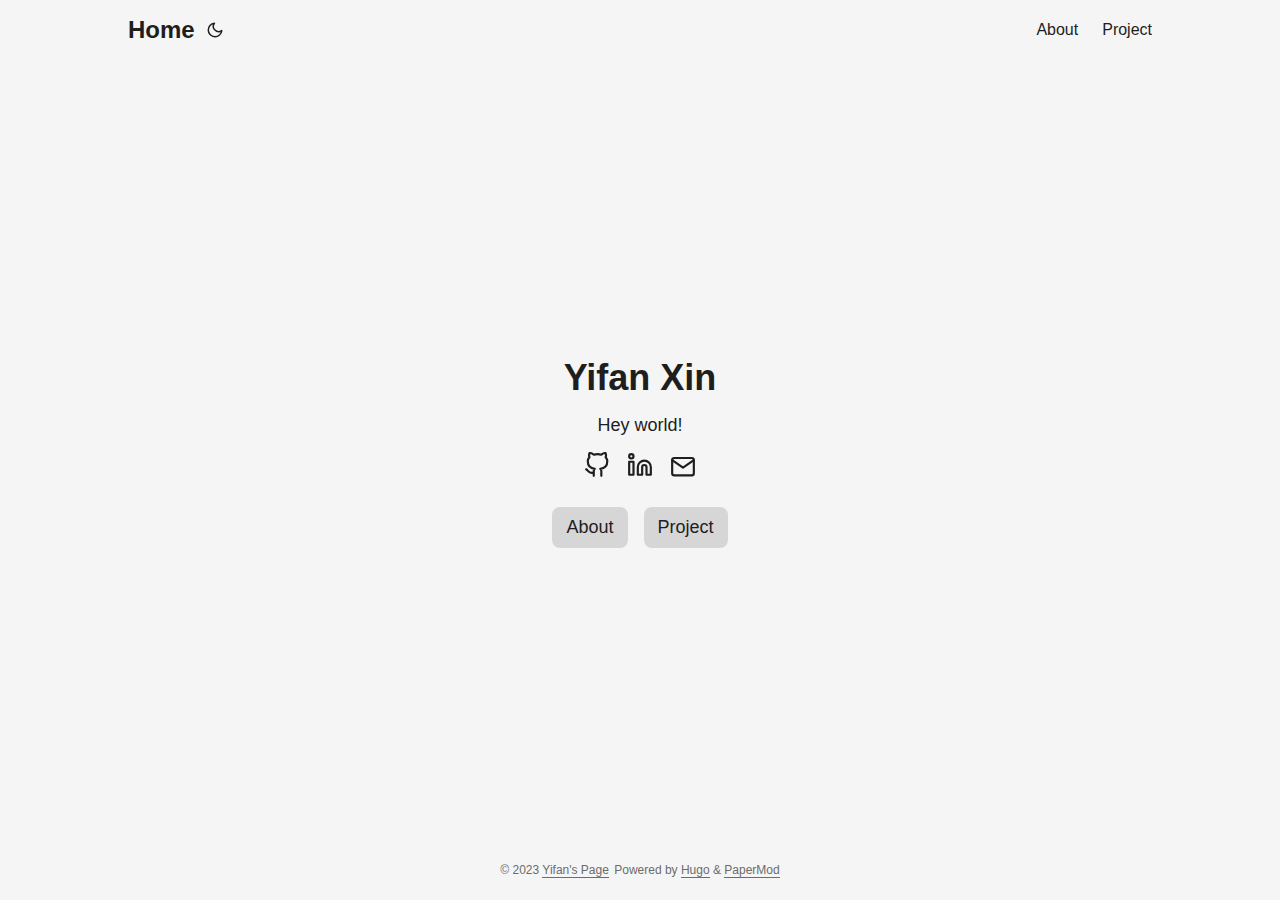
==== index.html @ df317a0d "Update index.html" ====
<!DOCTYPE html>
<html lang="en" dir="auto">

<head>
	<meta name="generator" content="Hugo 0.109.0"><meta charset="utf-8">
<meta http-equiv="X-UA-Compatible" content="IE=edge">
<meta name="viewport" content="width=device-width, initial-scale=1, shrink-to-fit=no">
<meta name="robots" content="index, follow">
<title>Yifan&#39;s Page</title>

<meta name="description" content="">
<meta name="author" content="Yifan">
<link rel="canonical" href="https://iffy713.github.io/">
<link crossorigin="anonymous" href="/assets/css/stylesheet.96899f97d8f8189d0ff2f895ef7d104ef2a38fa0104562f554c249c6476eda64.css" integrity="sha256-lomfl9j4GJ0P8viV730QTvKjj6AQRWL1VMJJxkdu2mQ=" rel="preload stylesheet" as="style">
<link rel="icon" href="https://iffy713.github.io/favicon.ico">
<link rel="icon" type="image/png" sizes="16x16" href="https://iffy713.github.io/favicon-16x16.png">
<link rel="icon" type="image/png" sizes="32x32" href="https://iffy713.github.io/favicon-32x32.png">
<link rel="apple-touch-icon" href="https://iffy713.github.io/apple-touch-icon.png">
<link rel="mask-icon" href="https://iffy713.github.io/safari-pinned-tab.svg">
<meta name="theme-color" content="#2e2e33">
<meta name="msapplication-TileColor" content="#2e2e33">
<link rel="alternate" type="application/rss+xml" href="https://iffy713.github.io/index.xml">
<link rel="alternate" type="application/json" href="https://iffy713.github.io/index.json">
<noscript>
    <style>
        #theme-toggle,
        .top-link {
            display: none;
        }

    </style>
    <style>
        @media (prefers-color-scheme: dark) {
            :root {
                --theme: rgb(29, 30, 32);
                --entry: rgb(46, 46, 51);
                --primary: rgb(218, 218, 219);
                --secondary: rgb(155, 156, 157);
                --tertiary: rgb(65, 66, 68);
                --content: rgb(196, 196, 197);
                --hljs-bg: rgb(46, 46, 51);
                --code-bg: rgb(55, 56, 62);
                --border: rgb(51, 51, 51);
            }

            .list {
                background: var(--theme);
            }

            .list:not(.dark)::-webkit-scrollbar-track {
                background: 0 0;
            }

            .list:not(.dark)::-webkit-scrollbar-thumb {
                border-color: var(--theme);
            }
        }

    </style>
</noscript><meta property="og:title" content="Yifan&#39;s Page" />
<meta property="og:description" content="" />
<meta property="og:type" content="website" />
<meta property="og:url" content="https://iffy713.github.io/" />

<meta name="twitter:card" content="summary"/>
<meta name="twitter:title" content="Yifan&#39;s Page"/>
<meta name="twitter:description" content=""/>

<script type="application/ld+json">
{
  "@context": "https://schema.org",
  "@type": "Organization",
  "name": "Yifan's Page",
  "url": "https://iffy713.github.io/",
  "description": "",
  "thumbnailUrl": "https://iffy713.github.io/favicon.ico",
  "sameAs": [
      "https://github.com/iffy713", "https://www.linkedin.com/in/yifan-xin/", "iffy713@gmail.com"
  ]
}
</script>
</head>

<body class="list" id="top">
<script>
    if (localStorage.getItem("pref-theme") === "dark") {
        document.body.classList.add('dark');
    } else if (localStorage.getItem("pref-theme") === "light") {
        document.body.classList.remove('dark')
    } else if (window.matchMedia('(prefers-color-scheme: dark)').matches) {
        document.body.classList.add('dark');
    }

</script>

<header class="header">
    <nav class="nav">
        <div class="logo">
            <a href="https://iffy713.github.io/" accesskey="h" title="Home (Alt + H)">Home</a>
            <div class="logo-switches">
                <button id="theme-toggle" accesskey="t" title="(Alt + T)">
                    <svg id="moon" xmlns="http://www.w3.org/2000/svg" width="24" height="18" viewBox="0 0 24 24"
                        fill="none" stroke="currentColor" stroke-width="2" stroke-linecap="round"
                        stroke-linejoin="round">
                        <path d="M21 12.79A9 9 0 1 1 11.21 3 7 7 0 0 0 21 12.79z"></path>
                    </svg>
                    <svg id="sun" xmlns="http://www.w3.org/2000/svg" width="24" height="18" viewBox="0 0 24 24"
                        fill="none" stroke="currentColor" stroke-width="2" stroke-linecap="round"
                        stroke-linejoin="round">
                        <circle cx="12" cy="12" r="5"></circle>
                        <line x1="12" y1="1" x2="12" y2="3"></line>
                        <line x1="12" y1="21" x2="12" y2="23"></line>
                        <line x1="4.22" y1="4.22" x2="5.64" y2="5.64"></line>
                        <line x1="18.36" y1="18.36" x2="19.78" y2="19.78"></line>
                        <line x1="1" y1="12" x2="3" y2="12"></line>
                        <line x1="21" y1="12" x2="23" y2="12"></line>
                        <line x1="4.22" y1="19.78" x2="5.64" y2="18.36"></line>
                        <line x1="18.36" y1="5.64" x2="19.78" y2="4.22"></line>
                    </svg>
                </button>
            </div>
        </div>
        <ul id="menu">
            <li>
                <a href="https://iffy713.github.io/about" title="About">
                    <span>About</span>
                </a>
            </li>
            <li>
                <a href="https://iffy713.github.io/project" title="Project">
                    <span>Project</span>
                </a>
            </li>
        </ul>
    </nav>
</header>
<main class="main"><div class="profile">
    <div class="profile_inner">
        <h1>Yifan Xin</h1>
        <span>Hey world!</span><div class="social-icons">
    <a href="https://github.com/iffy713" target="_blank" rel="noopener noreferrer me" title="Github">
        <svg xmlns="http://www.w3.org/2000/svg" viewBox="0 0 24 24" fill="none" stroke="currentColor" stroke-width="2"
    stroke-linecap="round" stroke-linejoin="round">
    <path
        d="M9 19c-5 1.5-5-2.5-7-3m14 6v-3.87a3.37 3.37 0 0 0-.94-2.61c3.14-.35 6.44-1.54 6.44-7A5.44 5.44 0 0 0 20 4.77 5.07 5.07 0 0 0 19.91 1S18.73.65 16 2.48a13.38 13.38 0 0 0-7 0C6.27.65 5.09 1 5.09 1A5.07 5.07 0 0 0 5 4.77a5.44 5.44 0 0 0-1.5 3.78c0 5.42 3.3 6.61 6.44 7A3.37 3.37 0 0 0 9 18.13V22">
    </path>
</svg>
    </a>
    <a href="https://www.linkedin.com/in/yifan-xin/" target="_blank" rel="noopener noreferrer me" title="Linkedin">
        <svg xmlns="http://www.w3.org/2000/svg" viewBox="0 0 24 24" fill="none" stroke="currentColor" stroke-width="2"
    stroke-linecap="round" stroke-linejoin="round">
    <path d="M16 8a6 6 0 0 1 6 6v7h-4v-7a2 2 0 0 0-2-2 2 2 0 0 0-2 2v7h-4v-7a6 6 0 0 1 6-6z"></path>
    <rect x="2" y="9" width="4" height="12"></rect>
    <circle cx="4" cy="4" r="2"></circle>
</svg>
    </a>
    <a href="mailto:iffy713@gmail.com" target="_blank" rel="noopener noreferrer me" title="Email">
        <svg xmlns="http://www.w3.org/2000/svg" viewBox="0 0 24 21" fill="none" stroke="currentColor" stroke-width="2"
    stroke-linecap="round" stroke-linejoin="round">
    <path d="M4 4h16c1.1 0 2 .9 2 2v12c0 1.1-.9 2-2 2H4c-1.1 0-2-.9-2-2V6c0-1.1.9-2 2-2z"></path>
    <polyline points="22,6 12,13 2,6"></polyline>
</svg>
    </a>
</div>

        <div class="buttons">
            <a class="button" href="about" rel="noopener" title="About">
                <span class="button-inner">
                    About
                </span>
            </a>
            <a class="button" href="project" rel="noopener" title="Project">
                <span class="button-inner">
                    Project
                </span>
            </a>
        </div>
    </div>
</div>

    </main>

<footer class="footer">
    <span>&copy; 2023 <a href="https://iffy713.github.io/">Yifan&#39;s Page</a></span>
    <span>
        Powered by
        <a href="https://gohugo.io/" rel="noopener noreferrer" target="_blank">Hugo</a> &
        <a href="https://github.com/adityatelange/hugo-PaperMod/" rel="noopener" target="_blank">PaperMod</a>
    </span>
</footer>
<a href="#top" aria-label="go to top" title="Go to Top (Alt + G)" class="top-link" id="top-link" accesskey="g">
    <svg xmlns="http://www.w3.org/2000/svg" viewBox="0 0 12 6" fill="currentColor">
        <path d="M12 6H0l6-6z" />
    </svg>
</a>

<script>
    let menu = document.getElementById('menu')
    if (menu) {
        menu.scrollLeft = localStorage.getItem("menu-scroll-position");
        menu.onscroll = function () {
            localStorage.setItem("menu-scroll-position", menu.scrollLeft);
        }
    }

    document.querySelectorAll('a[href^="#"]').forEach(anchor => {
        anchor.addEventListener("click", function (e) {
            e.preventDefault();
            var id = this.getAttribute("href").substr(1);
            if (!window.matchMedia('(prefers-reduced-motion: reduce)').matches) {
                document.querySelector(`[id='${decodeURIComponent(id)}']`).scrollIntoView({
                    behavior: "smooth"
                });
            } else {
                document.querySelector(`[id='${decodeURIComponent(id)}']`).scrollIntoView();
            }
            if (id === "top") {
                history.replaceState(null, null, " ");
            } else {
                history.pushState(null, null, `#${id}`);
            }
        });
    });

</script>
<script>
    var mybutton = document.getElementById("top-link");
    window.onscroll = function () {
        if (document.body.scrollTop > 800 || document.documentElement.scrollTop > 800) {
            mybutton.style.visibility = "visible";
            mybutton.style.opacity = "1";
        } else {
            mybutton.style.visibility = "hidden";
            mybutton.style.opacity = "0";
        }
    };

</script>
<script>
    document.getElementById("theme-toggle").addEventListener("click", () => {
        if (document.body.className.includes("dark")) {
            document.body.classList.remove('dark');
            localStorage.setItem("pref-theme", 'light');
        } else {
            document.body.classList.add('dark');
            localStorage.setItem("pref-theme", 'dark');
        }
    })

</script>
</body>

</html>
---- assets/css/stylesheet.96899f97d8f8189d0ff2f895ef7d104ef2a38fa0104562f554c249c6476eda64.css ----
/*
  PaperMod v6
  License: MIT https://github.com/adityatelange/hugo-PaperMod/blob/master/LICENSE
  Copyright (c) 2020 nanxiaobei and adityatelange
  Copyright (c) 2021-2022 adityatelange
*/
:root{--gap:24px;--content-gap:20px;--nav-width:1024px;--main-width:720px;--header-height:60px;--footer-height:60px;--radius:8px;--theme:rgb(255, 255, 255);--entry:rgb(255, 255, 255);--primary:rgb(30, 30, 30);--secondary:rgb(108, 108, 108);--tertiary:rgb(214, 214, 214);--content:rgb(31, 31, 31);--hljs-bg:rgb(28, 29, 33);--code-bg:rgb(245, 245, 245);--border:rgb(238, 238, 238)}.dark{--theme:rgb(29, 30, 32);--entry:rgb(46, 46, 51);--primary:rgb(218, 218, 219);--secondary:rgb(155, 156, 157);--tertiary:rgb(65, 66, 68);--content:rgb(196, 196, 197);--hljs-bg:rgb(46, 46, 51);--code-bg:rgb(55, 56, 62);--border:rgb(51, 51, 51)}.list{background:var(--code-bg)}.dark.list{background:var(--theme)}*,::after,::before{box-sizing:border-box}html{-webkit-tap-highlight-color:transparent;overflow-y:scroll}a,button,body,h1,h2,h3,h4,h5,h6{color:var(--primary)}body{font-family:-apple-system,BlinkMacSystemFont,segoe ui,Roboto,Oxygen,Ubuntu,Cantarell,open sans,helvetica neue,sans-serif;font-size:18px;line-height:1.6;word-break:break-word;background:var(--theme)}article,aside,figcaption,figure,footer,header,hgroup,main,nav,section,table{display:block}h1,h2,h3,h4,h5,h6{line-height:1.2}h1,h2,h3,h4,h5,h6,p{margin-top:0;margin-bottom:0}ul{padding:0}a{text-decoration:none}body,figure,ul{margin:0}table{width:100%;border-collapse:collapse;border-spacing:0;overflow-x:auto;word-break:keep-all}button,input,textarea{padding:0;font:inherit;background:0 0;border:0}input,textarea{outline:0}button,input[type=button],input[type=submit]{cursor:pointer}input:-webkit-autofill,textarea:-webkit-autofill{box-shadow:0 0 0 50px var(--theme)inset}img{display:block;max-width:100%}.not-found{position:absolute;left:0;right:0;display:flex;align-items:center;justify-content:center;height:80%;font-size:160px;font-weight:700}.archive-posts{width:100%;font-size:16px}.archive-year{margin-top:40px}.archive-year:not(:last-of-type){border-bottom:2px solid var(--border)}.archive-month{display:flex;align-items:flex-start;padding:10px 0}.archive-month-header{margin:25px 0;width:200px}.archive-month:not(:last-of-type){border-bottom:1px solid var(--border)}.archive-entry{position:relative;padding:5px;margin:10px 0}.archive-entry-title{margin:5px 0;font-weight:400}.archive-count,.archive-meta{color:var(--secondary);font-size:14px}.footer,.top-link{font-size:12px;color:var(--secondary)}.footer{max-width:calc(var(--main-width) + var(--gap) * 2);margin:auto;padding:calc((var(--footer-height) - var(--gap))/2)var(--gap);text-align:center;line-height:24px}.footer span{margin-inline-start:1px;margin-inline-end:1px}.footer span:last-child{white-space:nowrap}.footer a{color:inherit;border-bottom:1px solid var(--secondary)}.footer a:hover{border-bottom:1px solid var(--primary)}.top-link{visibility:hidden;position:fixed;bottom:60px;right:30px;z-index:99;background:var(--tertiary);width:42px;height:42px;padding:12px;border-radius:64px;transition:visibility .5s,opacity .8s linear}.top-link,.top-link svg{filter:drop-shadow(0 0 0 var(--theme))}.footer a:hover,.top-link:hover{color:var(--primary)}.top-link:focus,#theme-toggle:focus{outline:0}.nav{display:flex;flex-wrap:wrap;justify-content:space-between;max-width:calc(var(--nav-width) + var(--gap) * 2);margin-inline-start:auto;margin-inline-end:auto;line-height:var(--header-height)}.nav a{display:block}.logo,#menu{display:flex;margin:auto var(--gap)}.logo{flex-wrap:inherit}.logo a{font-size:24px;font-weight:700}.logo a img,.logo a svg{display:inline;vertical-align:middle;pointer-events:none;transform:translate(0,-10%);border-radius:6px;margin-inline-end:8px}button#theme-toggle{font-size:26px;margin:auto 4px}body.dark #moon{vertical-align:middle;display:none}body:not(.dark) #sun{display:none}#menu{list-style:none;word-break:keep-all;overflow-x:auto;white-space:nowrap}#menu li+li{margin-inline-start:var(--gap)}#menu a{font-size:16px}#menu .active{font-weight:500;border-bottom:2px solid}.lang-switch li,.lang-switch ul,.logo-switches{display:inline-flex;margin:auto 4px}.lang-switch{display:flex;flex-wrap:inherit}.lang-switch a{margin:auto 3px;font-size:16px;font-weight:500}.logo-switches{flex-wrap:inherit}.main{position:relative;min-height:calc(100vh - var(--header-height) - var(--footer-height));max-width:calc(var(--main-width) + var(--gap) * 2);margin:auto;padding:var(--gap)}.page-header h1{font-size:40px}.pagination{display:flex}.pagination a{color:var(--theme);font-size:13px;line-height:36px;background:var(--primary);border-radius:calc(36px/2);padding:0 16px}.pagination .next{margin-inline-start:auto}.social-icons{padding:12px 0}.social-icons a:not(:last-of-type){margin-inline-end:12px}.social-icons a svg{height:26px;width:26px}code{direction:ltr}div.highlight,pre{position:relative}.copy-code{display:none;position:absolute;top:4px;right:4px;color:rgba(255,255,255,.8);background:rgba(78,78,78,.8);border-radius:var(--radius);padding:0 5px;font-size:14px;user-select:none}div.highlight:hover .copy-code,pre:hover .copy-code{display:block}.first-entry{position:relative;display:flex;flex-direction:column;justify-content:center;min-height:320px;margin:var(--gap)0 calc(var(--gap) * 2)}.first-entry .entry-header{overflow:hidden;display:-webkit-box;-webkit-box-orient:vertical;-webkit-line-clamp:3}.first-entry .entry-header h1{font-size:34px;line-height:1.3}.first-entry .entry-content{margin:14px 0;font-size:16px;-webkit-line-clamp:3}.first-entry .entry-footer{font-size:14px}.home-info .entry-content{-webkit-line-clamp:unset}.post-entry{position:relative;margin-bottom:var(--gap);padding:var(--gap);background:var(--entry);border-radius:var(--radius);transition:transform .1s;border:1px solid var(--border)}.post-entry:active{transform:scale(.96)}.tag-entry .entry-cover{display:none}.entry-header h2{font-size:24px;line-height:1.3}.entry-content{margin:8px 0;color:var(--secondary);font-size:14px;line-height:1.6;overflow:hidden;display:-webkit-box;-webkit-box-orient:vertical;-webkit-line-clamp:2}.entry-footer{color:var(--secondary);font-size:13px}.entry-link{position:absolute;left:0;right:0;top:0;bottom:0}.entry-cover,.entry-isdraft{font-size:14px;color:var(--secondary)}.entry-cover{margin-bottom:var(--gap);text-align:center}.entry-cover img{border-radius:var(--radius);pointer-events:none;width:100%;height:auto}.entry-cover a{color:var(--secondary);box-shadow:0 1px 0 var(--primary)}.page-header,.post-header{margin:24px auto var(--content-gap)}.post-title{margin-bottom:2px;font-size:40px}.post-description{margin-top:10px;margin-bottom:5px}.post-meta,.breadcrumbs{color:var(--secondary);font-size:14px;display:flex;flex-wrap:wrap}.post-meta .i18n_list li{display:inline-flex;list-style:none;margin:auto 3px;box-shadow:0 1px 0 var(--secondary)}.breadcrumbs a{font-size:16px}.post-content{color:var(--content)}.post-content h3,.post-content h4,.post-content h5,.post-content h6{margin:24px 0 16px}.post-content h1{margin:40px auto 32px;font-size:40px}.post-content h2{margin:32px auto 24px;font-size:32px}.post-content h3{font-size:24px}.post-content h4{font-size:16px}.post-content h5{font-size:14px}.post-content h6{font-size:12px}.post-content a,.toc a:hover{box-shadow:0 1px;box-decoration-break:clone;-webkit-box-decoration-break:clone}.post-content a code{margin:auto 0;border-radius:0;box-shadow:0 -1px 0 var(--primary)inset}.post-content del{text-decoration:none;background:linear-gradient(to right,var(--primary) 100%,transparent 0)0/1px 1px repeat-x}.post-content dl,.post-content ol,.post-content p,.post-content figure,.post-content ul{margin-bottom:var(--content-gap)}.post-content ol,.post-content ul{padding-inline-start:20px}.post-content li{margin-top:5px}.post-content li p{margin-bottom:0}.post-content dl{display:flex;flex-wrap:wrap;margin:0}.post-content dt{width:25%;font-weight:700}.post-content dd{width:75%;margin-inline-start:0;padding-inline-start:10px}.post-content dd~dd,.post-content dt~dt{margin-top:10px}.post-content table{margin-bottom:32px}.post-content table th,.post-content table:not(.highlighttable,.highlight table,.gist .highlight) td{min-width:80px;padding:12px 8px;line-height:1.5;border-bottom:1px solid var(--border)}.post-content table th{font-size:14px;text-align:start}.post-content table:not(.highlighttable) td code:only-child{margin:auto 0}.post-content .highlight table{border-radius:var(--radius)}.post-content .highlight:not(table){margin:10px auto;background:var(--hljs-bg)!important;border-radius:var(--radius);direction:ltr}.post-content li>.highlight{margin-inline-end:0}.post-content ul pre{margin-inline-start:calc(var(--gap) * -2)}.post-content .highlight pre{margin:0}.post-content .highlighttable{table-layout:fixed}.post-content .highlighttable td:first-child{width:40px}.post-content .highlighttable td .linenodiv{padding-inline-end:0!important}.post-content .highlighttable td .highlight,.post-content .highlighttable td .linenodiv pre{margin-bottom:0}.post-content code{margin:auto 4px;padding:4px 6px;font-size:.78em;line-height:1.5;background:var(--code-bg);border-radius:2px}.post-content pre code{display:block;margin:auto 0;padding:10px;color:#d5d5d6;background:var(--hljs-bg)!important;border-radius:var(--radius);overflow-x:auto;word-break:break-all}.post-content blockquote{margin:20px 0;padding:0 14px;border-inline-start:3px solid var(--primary)}.post-content hr{margin:30px 0;height:2px;background:var(--tertiary);border:0}.post-content iframe{max-width:100%}.post-content img{border-radius:4px;margin:1rem 0}.post-content img[src*="#center"]{margin:1rem auto}.post-content figure.align-center{text-align:center}.post-content figure>figcaption{color:var(--primary);font-size:16px;font-weight:700;margin:8px 0 16px}.post-content figure>figcaption>p{color:var(--secondary);font-size:14px;font-weight:400}.toc{margin:0 2px 40px;border:1px solid var(--border);background:var(--code-bg);border-radius:var(--radius);padding:.4em}.dark .toc{background:var(--entry)}.toc details summary{cursor:zoom-in;margin-inline-start:20px}.toc details[open] summary{cursor:zoom-out}.toc .details{display:inline;font-weight:500}.toc .inner{margin:0 20px;padding:10px 20px}.toc li ul{margin-inline-start:var(--gap)}.toc summary:focus{outline:0}.post-footer{margin-top:56px}.post-tags li{display:inline-block;margin-inline-end:3px;margin-bottom:5px}.post-tags a,.share-buttons,.paginav{border-radius:var(--radius);background:var(--code-bg);border:1px solid var(--border)}.post-tags a{display:block;padding-inline-start:14px;padding-inline-end:14px;color:var(--secondary);font-size:14px;line-height:34px;background:var(--code-bg)}.post-tags a:hover,.paginav a:hover{background:var(--border)}.share-buttons{margin:14px 0;padding-inline-start:var(--radius);display:flex;justify-content:center;overflow-x:auto}.share-buttons a{margin-top:10px}.share-buttons a:not(:last-of-type){margin-inline-end:12px}h1:hover .anchor,h2:hover .anchor,h3:hover .anchor,h4:hover .anchor,h5:hover .anchor,h6:hover .anchor{display:inline-flex;color:var(--secondary);margin-inline-start:8px;font-weight:500;user-select:none}.paginav{margin:10px 0;display:flex;line-height:30px;border-radius:var(--radius)}.paginav a{padding-inline-start:14px;padding-inline-end:14px;border-radius:var(--radius)}.paginav .title{letter-spacing:1px;text-transform:uppercase;font-size:small;color:var(--secondary)}.paginav .prev,.paginav .next{width:50%}.paginav span:hover:not(.title){box-shadow:0 1px}.paginav .next{margin-inline-start:auto;text-align:right}[dir=rtl] .paginav .next{text-align:left}h1>a>svg{display:inline}img.in-text{display:inline;margin:auto}.buttons,.main .profile{display:flex;justify-content:center}.main .profile{align-items:center;min-height:calc(100vh - var(--header-height) - var(--footer-height) - (var(--gap) * 2));text-align:center}.profile .profile_inner h1{padding:12px 0}.profile img{display:inline-table;border-radius:50%}.buttons{flex-wrap:wrap;max-width:400px;margin:0 auto}.button{background:var(--tertiary);border-radius:var(--radius);margin:8px;padding:6px;transition:transform .1s}.button-inner{padding:0 8px}.button:active{transform:scale(.96)}#searchbox input{padding:4px 10px;width:100%;color:var(--primary);font-weight:700;border:2px solid var(--tertiary);border-radius:var(--radius)}#searchbox input:focus{border-color:var(--secondary)}#searchResults li{list-style:none;border-radius:var(--radius);padding:10px;margin:10px 0;position:relative;font-weight:500}#searchResults{margin:10px 0;width:100%}#searchResults li:active{transition:transform .1s;transform:scale(.98)}#searchResults a{position:absolute;width:100%;height:100%;top:0;left:0;outline:none}#searchResults .focus{transform:scale(.98);border:2px solid var(--tertiary)}.terms-tags li{display:inline-block;margin:10px;font-weight:500}.terms-tags a{display:block;padding:3px 10px;background:var(--tertiary);border-radius:6px;transition:transform .1s}.terms-tags a:active{background:var(--tertiary);transform:scale(.96)}.hljs-comment,.hljs-quote{color:#b6b18b}.hljs-deletion,.hljs-name,.hljs-regexp,.hljs-selector-class,.hljs-selector-id,.hljs-tag,.hljs-template-variable,.hljs-variable{color:#eb3c54}.hljs-built_in,.hljs-builtin-name,.hljs-link,.hljs-literal,.hljs-meta,.hljs-number,.hljs-params,.hljs-type{color:#e7ce56}.hljs-attribute{color:#ee7c2b}.hljs-addition,.hljs-bullet,.hljs-string,.hljs-symbol{color:#4fb4d7}.hljs-section,.hljs-title{color:#78bb65}.hljs-keyword,.hljs-selector-tag{color:#b45ea4}.hljs{display:block;overflow-x:auto;background:#1c1d21;color:#c0c5ce;padding:.5em}.hljs-emphasis{font-style:italic}.hljs-strong{font-weight:700}::-webkit-scrollbar-track{background:0 0}.list:not(.dark)::-webkit-scrollbar-track{background:var(--code-bg)}::-webkit-scrollbar-thumb{background:var(--tertiary);border:5px solid var(--theme);border-radius:var(--radius)}.list:not(.dark)::-webkit-scrollbar-thumb{border:5px solid var(--code-bg)}::-webkit-scrollbar-thumb:hover{background:var(--secondary)}::-webkit-scrollbar:not(.highlighttable,.highlight table,.gist .highlight){background:var(--theme)}.post-content .highlighttable td .highlight pre code::-webkit-scrollbar{display:none}.post-content :not(table) ::-webkit-scrollbar-thumb{border:2px solid var(--hljs-bg);background:#717175}.post-content :not(table) ::-webkit-scrollbar-thumb:hover{background:#a3a3a5}.gist table::-webkit-scrollbar-thumb{border:2px solid #fff;background:#adadad}.gist table::-webkit-scrollbar-thumb:hover{background:#707070}.post-content table::-webkit-scrollbar-thumb{border-width:2px}@media screen and (min-width:768px){::-webkit-scrollbar{width:19px;height:11px}}@media screen and (max-width:768px){:root{--gap:14px}.profile img{transform:scale(.85)}.first-entry{min-height:260px}.archive-month{flex-direction:column}.archive-year{margin-top:20px}.footer{padding:calc((var(--footer-height) - var(--gap) - 10px)/2)var(--gap)}}@media screen and (max-width:900px){.list .top-link{transform:translateY(-5rem)}}@media(prefers-reduced-motion){.terms-tags a:active,.button:active,.post-entry:active,.top-link,#searchResults .focus,#searchResults li:active{transform:none}}
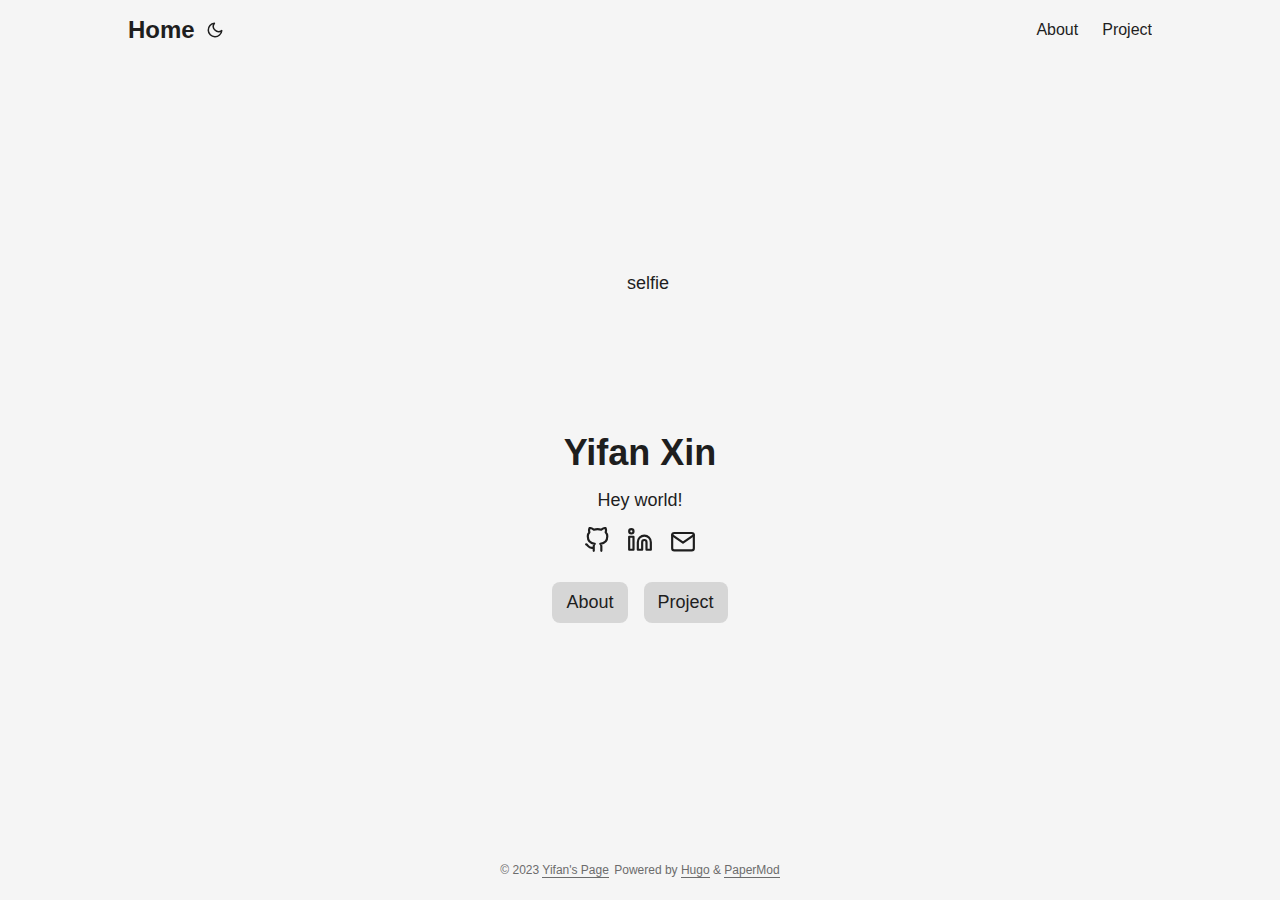
==== commit fafa310a: "Update index.html" ====
--- a/index.html
+++ b/index.html
@@ -27,6 +27,11 @@
         .top-link {
             display: none;
         }
+	.profile img {
+	    display: inline-table;
+	    border-ratius: 50%;
+	    pointer-events:none;
+	}
 
     </style>
     <style>
@@ -136,6 +141,7 @@
 </header>
 <main class="main"><div class="profile">
     <div class="profile_inner">
+	<img src="https://drive.google.com/uc?export=view&id=1aEf5jKfb7ir4YcIQbf2WTK2Vlet3DStP" alt="selfie" height="150" width="150"/> 
         <h1>Yifan Xin</h1>
         <span>Hey world!</span><div class="social-icons">
     <a href="https://github.com/iffy713" target="_blank" rel="noopener noreferrer me" title="Github">
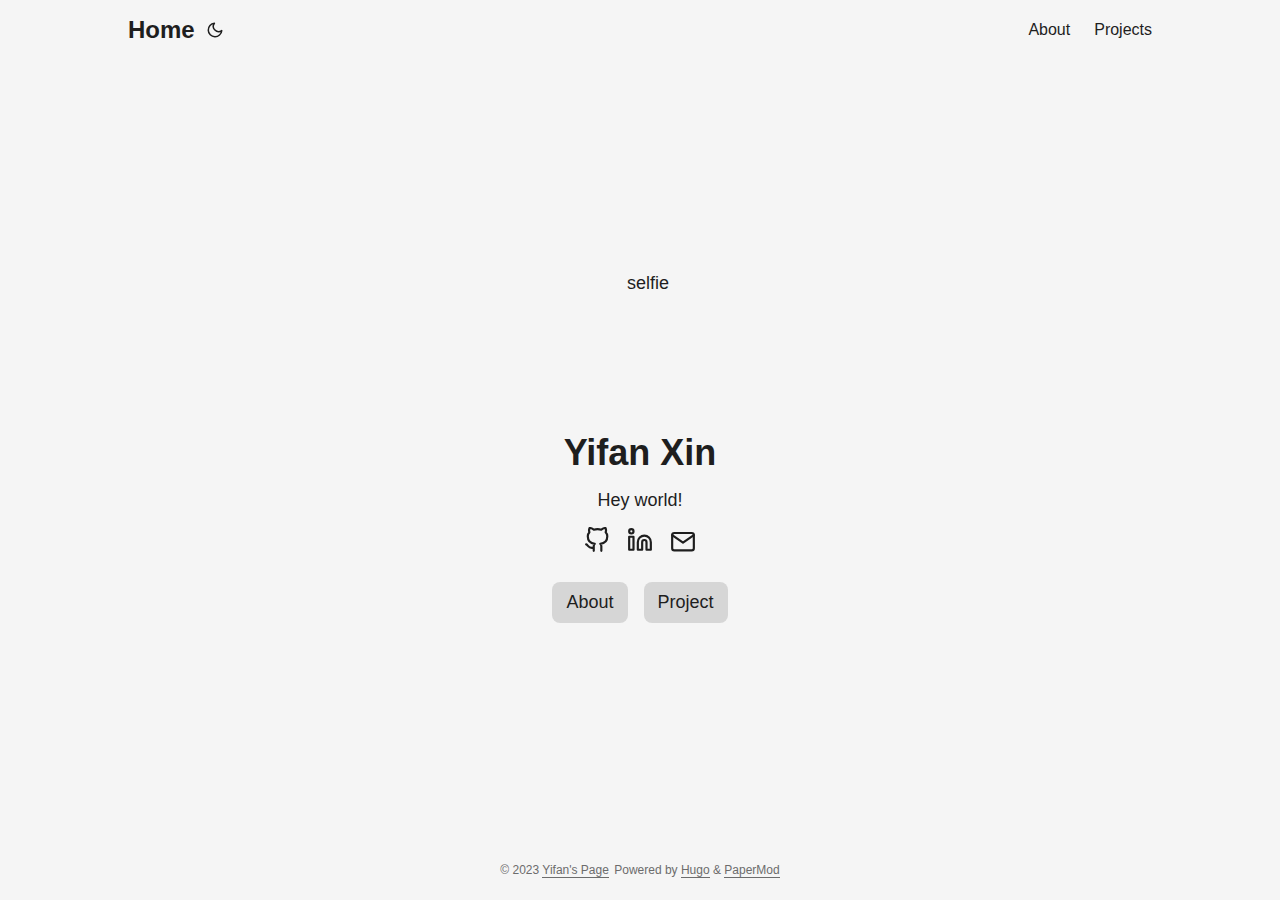
==== commit 55df6a87: "Update index.html" ====
--- a/index.html
+++ b/index.html
@@ -133,7 +133,7 @@
             </li>
             <li>
                 <a href="https://iffy713.github.io/project" title="Project">
-                    <span>Project</span>
+                    <span>Projects</span>
                 </a>
             </li>
         </ul>
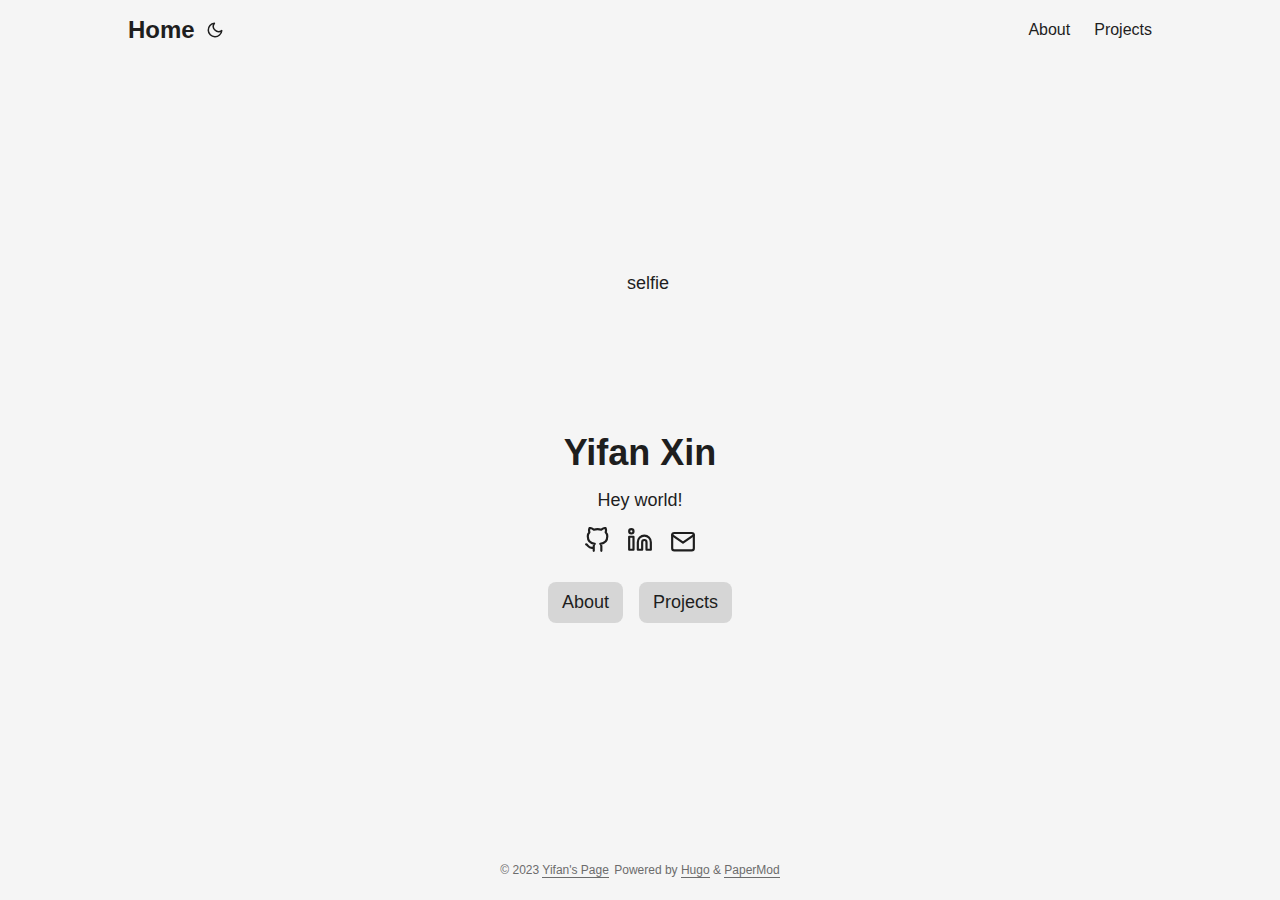
==== commit 40a168c2: "Update index.html" ====
--- a/index.html
+++ b/index.html
@@ -177,7 +177,7 @@
             </a>
             <a class="button" href="project" rel="noopener" title="Project">
                 <span class="button-inner">
-                    Project
+                    Projects
                 </span>
             </a>
         </div>
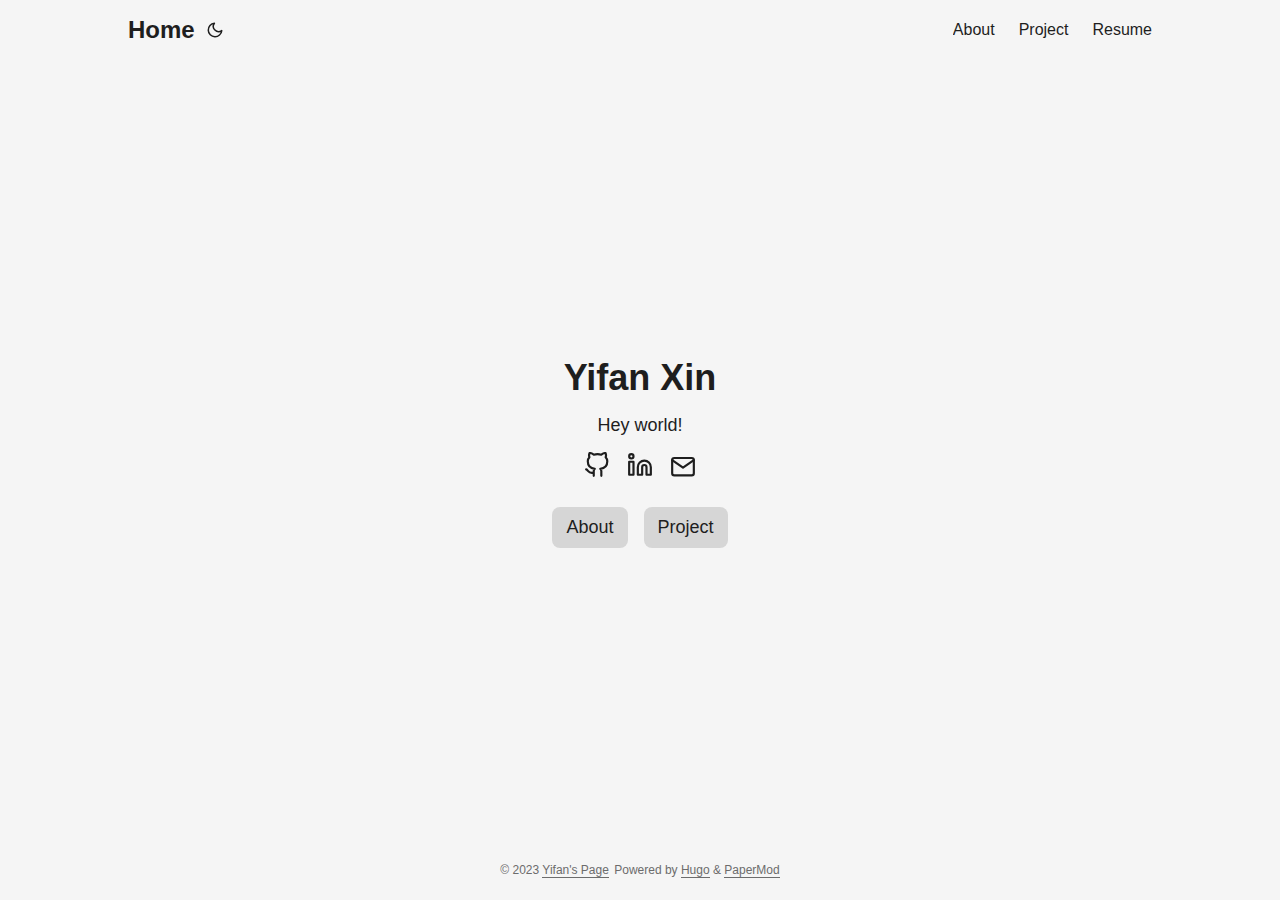
==== commit 335b922c: "resume was added" ====
--- a/index.html
+++ b/index.html
@@ -1,7 +1,7 @@
 <!DOCTYPE html>
 <html lang="en" dir="auto">
 
-<head>
+<head>
 	<meta name="generator" content="Hugo 0.109.0"><meta charset="utf-8">
 <meta http-equiv="X-UA-Compatible" content="IE=edge">
 <meta name="viewport" content="width=device-width, initial-scale=1, shrink-to-fit=no">
@@ -27,11 +27,6 @@
         .top-link {
             display: none;
         }
-	.profile img {
-	    display: inline-table;
-	    border-ratius: 50%;
-	    pointer-events:none;
-	}
 
     </style>
     <style>
@@ -133,7 +128,12 @@
             </li>
             <li>
                 <a href="https://iffy713.github.io/project" title="Project">
-                    <span>Projects</span>
+                    <span>Project</span>
+                </a>
+            </li>
+            <li>
+                <a href="https://iffy713.github.io/Resume-Yifan-Xin-SDE.pdf" title="Resume">
+                    <span>Resume</span>
                 </a>
             </li>
         </ul>
@@ -141,7 +141,6 @@
 </header>
 <main class="main"><div class="profile">
     <div class="profile_inner">
-	<img src="https://drive.google.com/uc?export=view&id=1aEf5jKfb7ir4YcIQbf2WTK2Vlet3DStP" alt="selfie" height="150" width="150"/> 
         <h1>Yifan Xin</h1>
         <span>Hey world!</span><div class="social-icons">
     <a href="https://github.com/iffy713" target="_blank" rel="noopener noreferrer me" title="Github">
@@ -160,7 +159,7 @@
     <circle cx="4" cy="4" r="2"></circle>
 </svg>
     </a>
-    <a href="mailto:iffy713@gmail.com" target="_blank" rel="noopener noreferrer me" title="Email">
+    <a href="iffy713@gmail.com" target="_blank" rel="noopener noreferrer me" title="Email">
         <svg xmlns="http://www.w3.org/2000/svg" viewBox="0 0 24 21" fill="none" stroke="currentColor" stroke-width="2"
     stroke-linecap="round" stroke-linejoin="round">
     <path d="M4 4h16c1.1 0 2 .9 2 2v12c0 1.1-.9 2-2 2H4c-1.1 0-2-.9-2-2V6c0-1.1.9-2 2-2z"></path>
@@ -177,7 +176,7 @@
             </a>
             <a class="button" href="project" rel="noopener" title="Project">
                 <span class="button-inner">
-                    Projects
+                    Project
                 </span>
             </a>
         </div>
@@ -185,7 +184,7 @@
 </div>
 
     </main>
-
+    
 <footer class="footer">
     <span>&copy; 2023 <a href="https://iffy713.github.io/">Yifan&#39;s Page</a></span>
     <span>
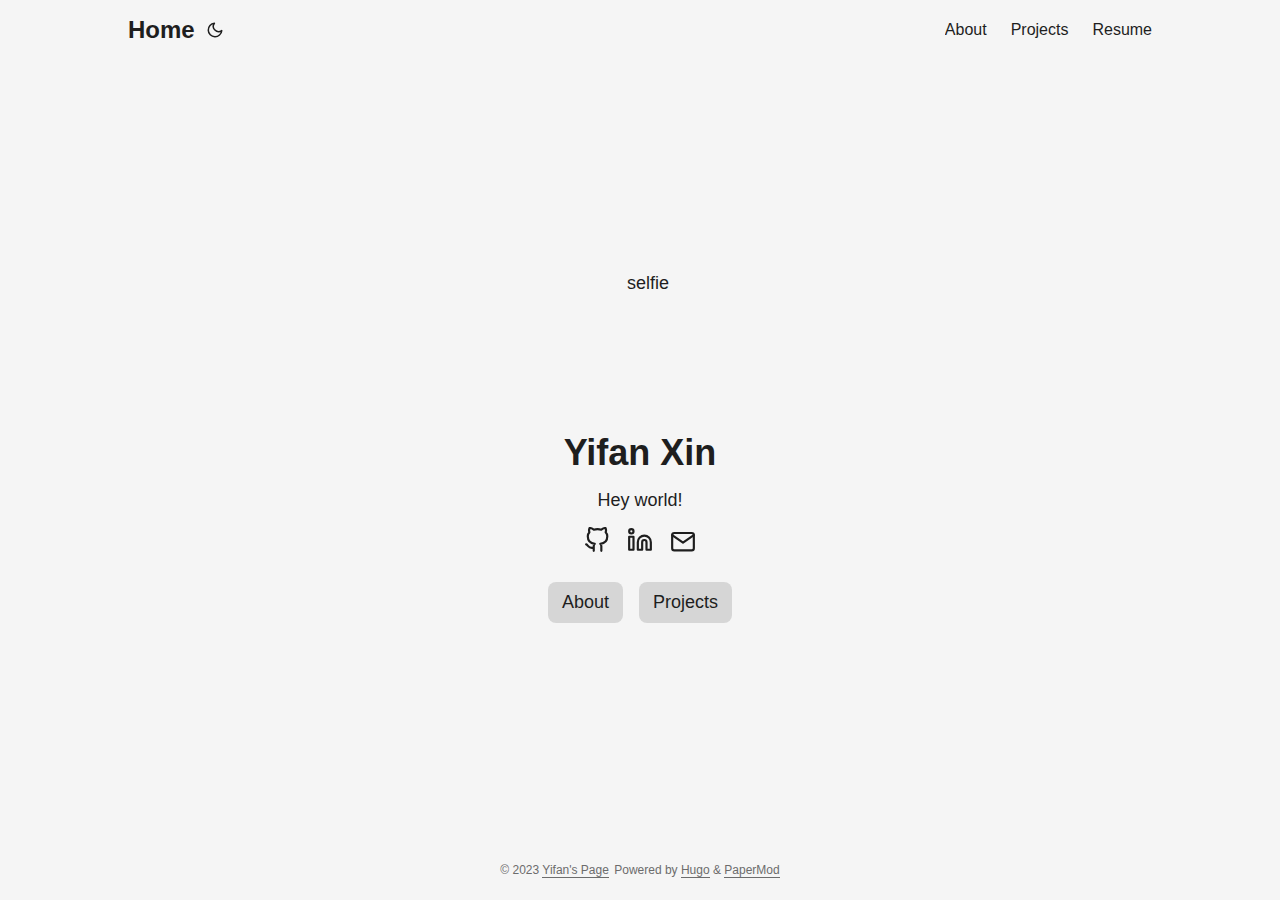
==== commit 636da029: "Merge branch 'main'" ====
--- a/index.html
+++ b/index.html
@@ -27,6 +27,11 @@
         .top-link {
             display: none;
         }
+	.profile img {
+	    display: inline-table;
+	    border-ratius: 50%;
+	    pointer-events:none;
+	}
 
     </style>
     <style>
@@ -128,7 +133,7 @@
             </li>
             <li>
                 <a href="https://iffy713.github.io/project" title="Project">
-                    <span>Project</span>
+                    <span>Projects</span>
                 </a>
             </li>
             <li>
@@ -141,6 +146,7 @@
 </header>
 <main class="main"><div class="profile">
     <div class="profile_inner">
+	<img src="https://drive.google.com/uc?export=view&id=1aEf5jKfb7ir4YcIQbf2WTK2Vlet3DStP" alt="selfie" height="150" width="150"/> 
         <h1>Yifan Xin</h1>
         <span>Hey world!</span><div class="social-icons">
     <a href="https://github.com/iffy713" target="_blank" rel="noopener noreferrer me" title="Github">
@@ -159,7 +165,7 @@
     <circle cx="4" cy="4" r="2"></circle>
 </svg>
     </a>
-    <a href="iffy713@gmail.com" target="_blank" rel="noopener noreferrer me" title="Email">
+    <a href="mailto:iffy713@gmail.com" target="_blank" rel="noopener noreferrer me" title="Email">
         <svg xmlns="http://www.w3.org/2000/svg" viewBox="0 0 24 21" fill="none" stroke="currentColor" stroke-width="2"
     stroke-linecap="round" stroke-linejoin="round">
     <path d="M4 4h16c1.1 0 2 .9 2 2v12c0 1.1-.9 2-2 2H4c-1.1 0-2-.9-2-2V6c0-1.1.9-2 2-2z"></path>
@@ -176,7 +182,7 @@
             </a>
             <a class="button" href="project" rel="noopener" title="Project">
                 <span class="button-inner">
-                    Project
+                    Projects
                 </span>
             </a>
         </div>
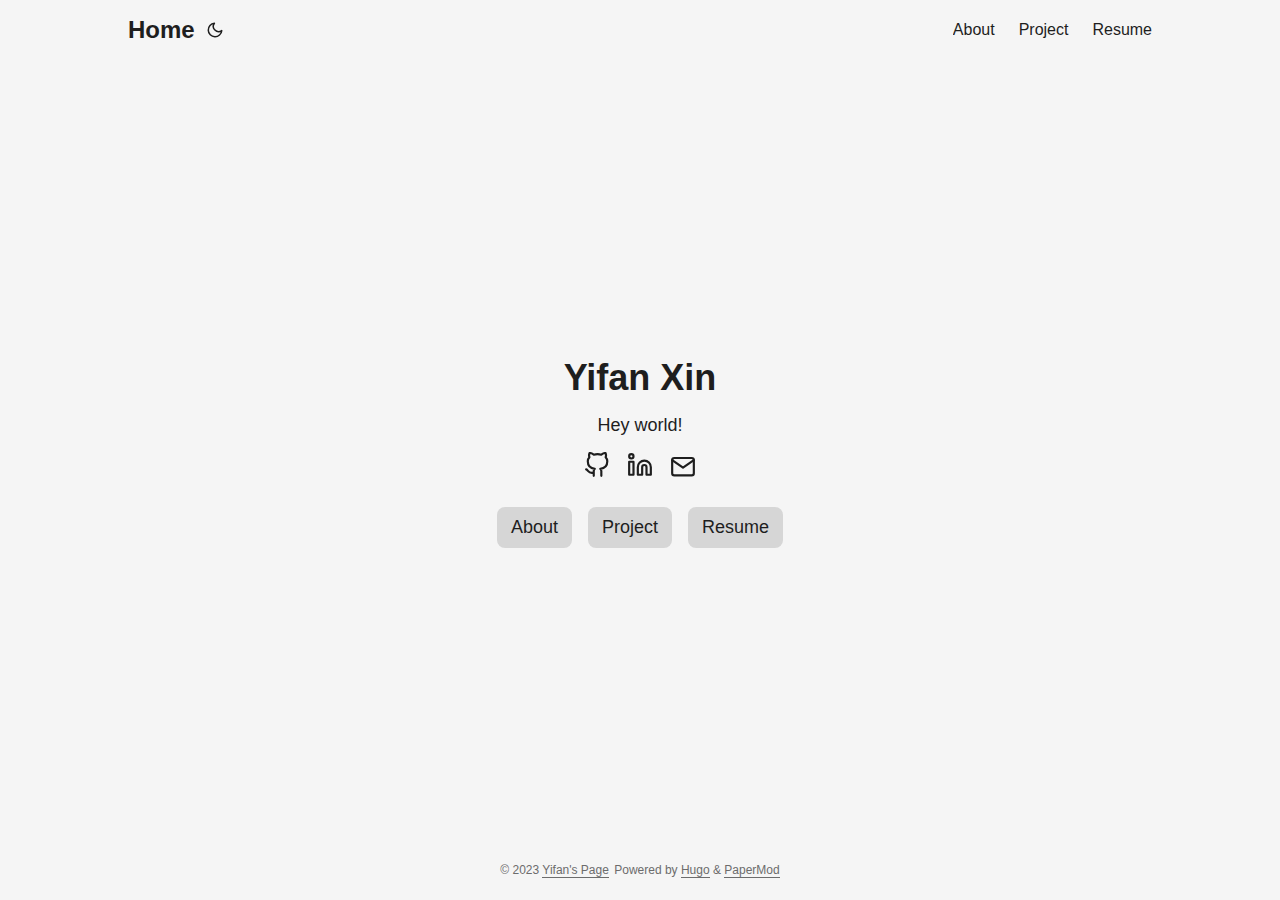
==== commit 42d9b41b: "Update index.html" ====
--- a/index.html
+++ b/index.html
@@ -1,7 +1,7 @@
 <!DOCTYPE html>
 <html lang="en" dir="auto">
 
-<head>
+<head>
 	<meta name="generator" content="Hugo 0.109.0"><meta charset="utf-8">
 <meta http-equiv="X-UA-Compatible" content="IE=edge">
 <meta name="viewport" content="width=device-width, initial-scale=1, shrink-to-fit=no">
@@ -27,11 +27,6 @@
         .top-link {
             display: none;
         }
-	.profile img {
-	    display: inline-table;
-	    border-ratius: 50%;
-	    pointer-events:none;
-	}
 
     </style>
     <style>
@@ -133,7 +128,7 @@
             </li>
             <li>
                 <a href="https://iffy713.github.io/project" title="Project">
-                    <span>Projects</span>
+                    <span>Project</span>
                 </a>
             </li>
             <li>
@@ -146,7 +141,6 @@
 </header>
 <main class="main"><div class="profile">
     <div class="profile_inner">
-	<img src="https://drive.google.com/uc?export=view&id=1aEf5jKfb7ir4YcIQbf2WTK2Vlet3DStP" alt="selfie" height="150" width="150"/> 
         <h1>Yifan Xin</h1>
         <span>Hey world!</span><div class="social-icons">
     <a href="https://github.com/iffy713" target="_blank" rel="noopener noreferrer me" title="Github">
@@ -165,7 +159,7 @@
     <circle cx="4" cy="4" r="2"></circle>
 </svg>
     </a>
-    <a href="mailto:iffy713@gmail.com" target="_blank" rel="noopener noreferrer me" title="Email">
+    <a href="iffy713@gmail.com" target="_blank" rel="noopener noreferrer me" title="Email">
         <svg xmlns="http://www.w3.org/2000/svg" viewBox="0 0 24 21" fill="none" stroke="currentColor" stroke-width="2"
     stroke-linecap="round" stroke-linejoin="round">
     <path d="M4 4h16c1.1 0 2 .9 2 2v12c0 1.1-.9 2-2 2H4c-1.1 0-2-.9-2-2V6c0-1.1.9-2 2-2z"></path>
@@ -182,7 +176,12 @@
             </a>
             <a class="button" href="project" rel="noopener" title="Project">
                 <span class="button-inner">
-                    Projects
+                    Project
+                </span>
+            </a>
+            <a class="button" href="Resume-Yifan-Xin-SDE.pdf" rel="noopener" title="Resume">
+                <span class="button-inner">
+                    Resume
                 </span>
             </a>
         </div>
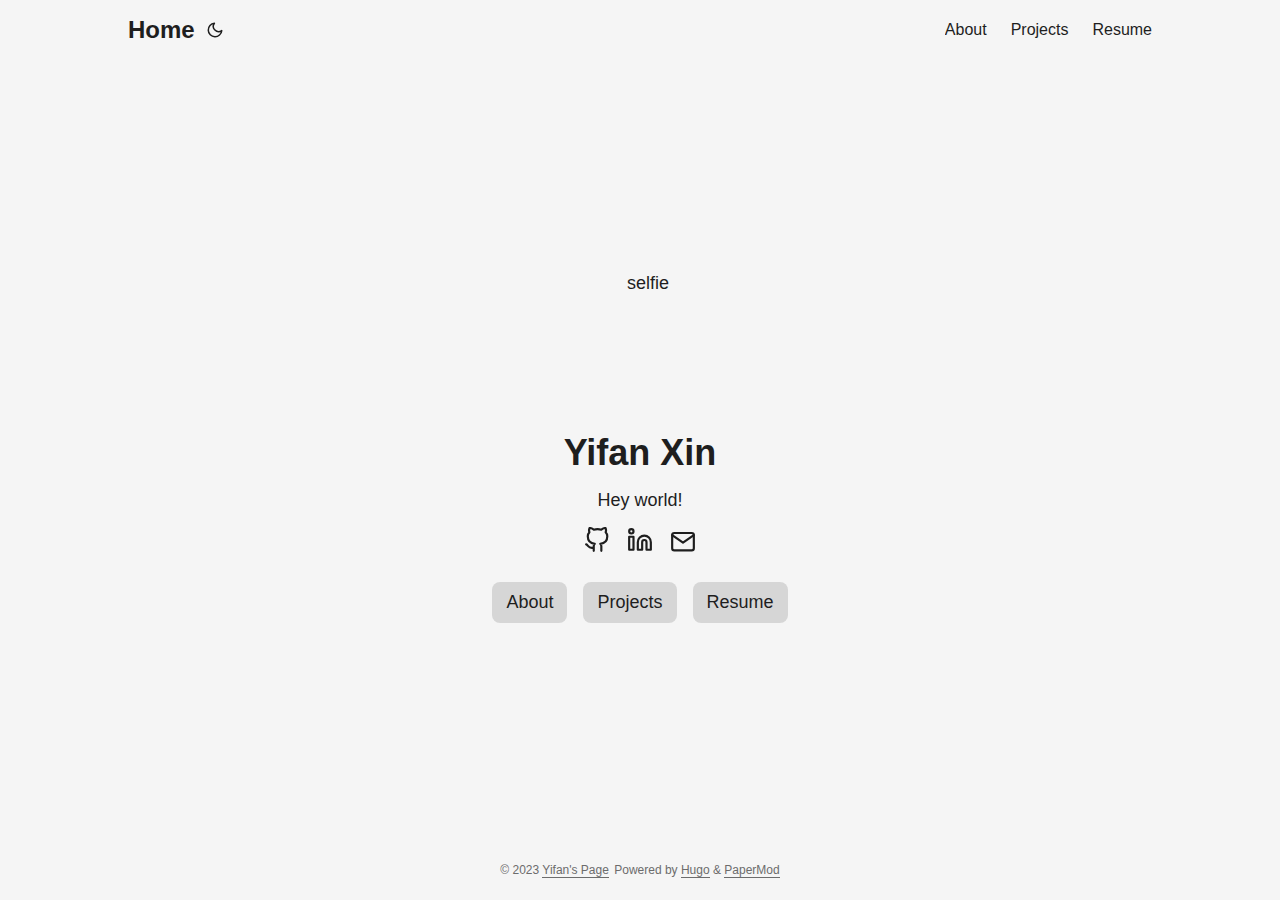
==== commit ad3a8e6e: "Update index.html" ====
--- a/index.html
+++ b/index.html
@@ -27,6 +27,11 @@
         .top-link {
             display: none;
         }
+	.profile img {
+	    display: inline-table;
+	    border-ratius: 50%;
+	    pointer-events:none;
+	}
 
     </style>
     <style>
@@ -128,7 +133,7 @@
             </li>
             <li>
                 <a href="https://iffy713.github.io/project" title="Project">
-                    <span>Project</span>
+                    <span>Projects</span>
                 </a>
             </li>
             <li>
@@ -141,6 +146,7 @@
 </header>
 <main class="main"><div class="profile">
     <div class="profile_inner">
+	<img src="https://drive.google.com/uc?export=view&id=1aEf5jKfb7ir4YcIQbf2WTK2Vlet3DStP" alt="selfie" height="150" width="150"/>
         <h1>Yifan Xin</h1>
         <span>Hey world!</span><div class="social-icons">
     <a href="https://github.com/iffy713" target="_blank" rel="noopener noreferrer me" title="Github">
@@ -159,7 +165,7 @@
     <circle cx="4" cy="4" r="2"></circle>
 </svg>
     </a>
-    <a href="iffy713@gmail.com" target="_blank" rel="noopener noreferrer me" title="Email">
+    <a href="mailto:iffy713@gmail.com" target="_blank" rel="noopener noreferrer me" title="Email">
         <svg xmlns="http://www.w3.org/2000/svg" viewBox="0 0 24 21" fill="none" stroke="currentColor" stroke-width="2"
     stroke-linecap="round" stroke-linejoin="round">
     <path d="M4 4h16c1.1 0 2 .9 2 2v12c0 1.1-.9 2-2 2H4c-1.1 0-2-.9-2-2V6c0-1.1.9-2 2-2z"></path>
@@ -176,7 +182,7 @@
             </a>
             <a class="button" href="project" rel="noopener" title="Project">
                 <span class="button-inner">
-                    Project
+                    Projects
                 </span>
             </a>
             <a class="button" href="Resume-Yifan-Xin-SDE.pdf" rel="noopener" title="Resume">
@@ -189,7 +195,7 @@
 </div>
 
     </main>
-    
+
 <footer class="footer">
     <span>&copy; 2023 <a href="https://iffy713.github.io/">Yifan&#39;s Page</a></span>
     <span>
